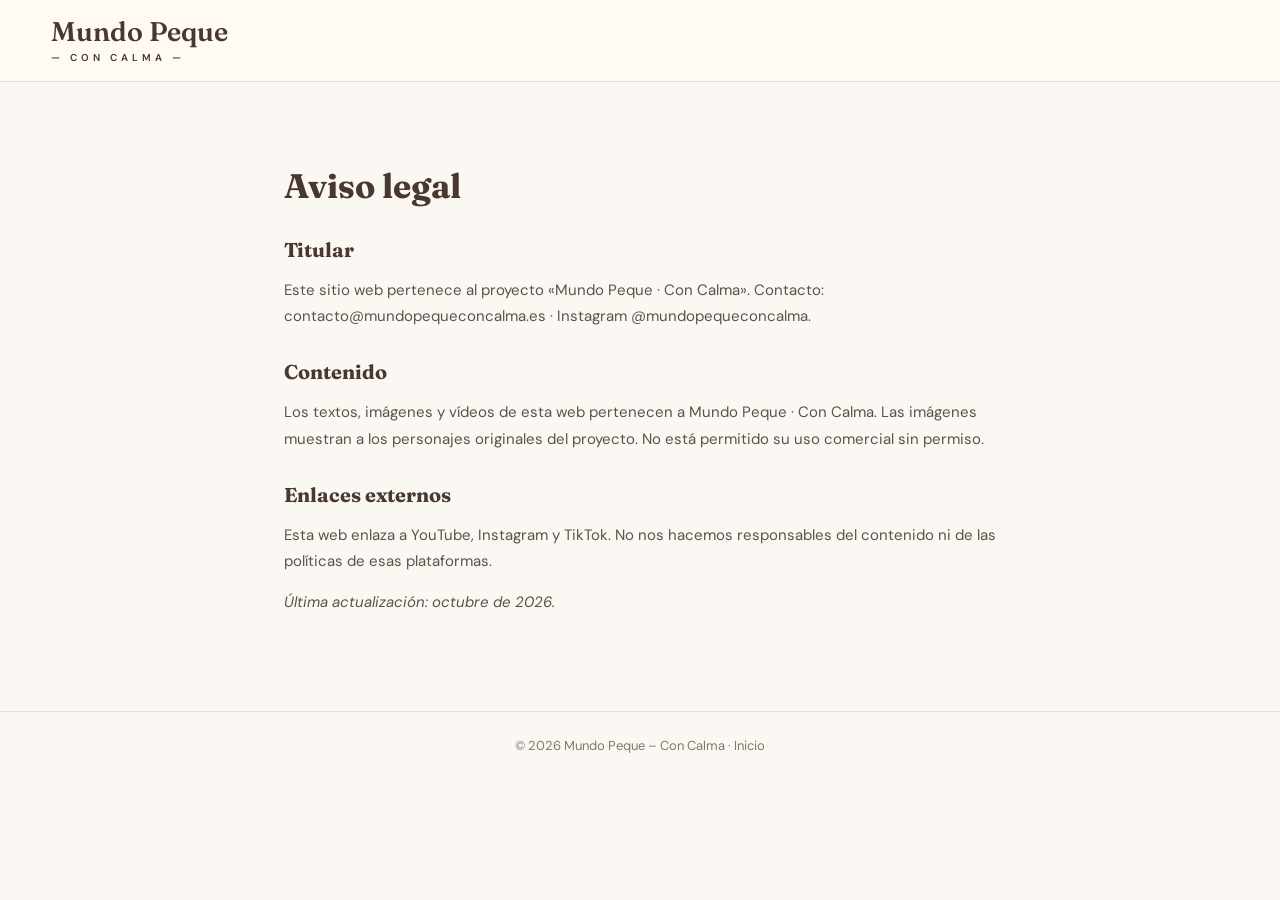
==== aviso-legal.html @ 6476cb6f "Sincronización automática de la videoteca con YouTube" ====
<!doctype html><html lang="es"><head><meta charset="utf-8"><meta name="viewport" content="width=device-width, initial-scale=1"><title>Aviso legal · Mundo Peque – Con Calma</title><link rel="stylesheet" href="styles.css"></head><body>
<header class="top"><a class="brand" href="index.html"><span>Mundo Peque</span><small>— CON CALMA —</small></a></header>
<main class="legal-page">
<h1>Aviso legal</h1>
<h2>Titular</h2>
<p>Este sitio web pertenece al proyecto «Mundo Peque · Con Calma». Contacto: <a href="mailto:contacto@mundopequeconcalma.es">contacto@mundopequeconcalma.es</a> · <a href="https://www.instagram.com/mundopequeconcalma/" target="_blank" rel="noopener">Instagram @mundopequeconcalma</a>.</p>
<h2>Contenido</h2>
<p>Los textos, imágenes y vídeos de esta web pertenecen a Mundo Peque · Con Calma. Las imágenes muestran a los personajes originales del proyecto. No está permitido su uso comercial sin permiso.</p>
<h2>Enlaces externos</h2>
<p>Esta web enlaza a YouTube, Instagram y TikTok. No nos hacemos responsables del contenido ni de las políticas de esas plataformas.</p>
<p><em>Última actualización: octubre de 2026.</em></p>
</main>
<footer>© <span id="year"></span> Mundo Peque – Con Calma · <a href="index.html">Inicio</a></footer>
<script>document.getElementById('year').textContent = new Date().getFullYear();</script>
</body></html>
---- styles.css ----
@import url('https://fonts.googleapis.com/css2?family=DM+Sans:wght@400;500;600;700&family=Fraunces:opsz,wght@9..144,400;9..144,600&display=swap');
:root{--ink:#48382f;--cream:#fbf8f3;--sage:#657d69;--line:#e9e0d6}*{box-sizing:border-box}html{scroll-behavior:smooth}body{margin:0;background:var(--cream);color:var(--ink);font-family:'DM Sans',sans-serif}h1,h2,h3,.brand{font-family:'Fraunces',Georgia,serif}a{color:inherit;text-decoration:none}.top{height:82px;background:#fffaf4;display:flex;align-items:center;justify-content:space-between;padding:0 max(4%,calc((100vw - 1320px)/2));border-bottom:1px solid var(--line);position:sticky;top:0;z-index:5}.brand{display:flex;flex-direction:column;font-size:27px;line-height:1.1;font-weight:600}.brand small{font:600 10px 'DM Sans',sans-serif;letter-spacing:4px;margin-top:5px}.top nav{display:flex;gap:24px;font-size:13px}.top nav a:hover,.social a:hover{color:#a86955}.menu{display:none}.eyebrow{letter-spacing:2px;font-size:11px;color:#9c765a;font-weight:700}.btn{display:inline-block;background:var(--sage);color:white;padding:15px 23px;border-radius:40px;font-size:14px;margin-top:16px}.wrap{max-width:1320px;margin:auto;padding-left:24px;padding-right:24px}.categories{display:grid;grid-template-columns:repeat(6,1fr);gap:13px;padding-top:28px}.cat{padding:22px 16px;min-height:165px;border-radius:17px;transition:transform .2s}.cat:hover{transform:translateY(-4px)}.cat span{font-size:30px}.cat h3{font-size:19px;margin:13px 0 8px}.cat p{font-size:12px;line-height:1.5;margin:0}.peach{background:#f9e4db}.sage{background:#e7eadf}.pink{background:#f9e4e3}.sand{background:#f5e9d7}.blue{background:#e2edf0}.section{padding-top:55px}.section-head{display:flex;align-items:center;justify-content:space-between;gap:15px;margin-bottom:23px}.section-head h2{font-size:29px;margin:0}.section-head span{color:#788473;font-size:13px}.characters{display:grid;grid-template-columns:repeat(11,minmax(0,1fr));gap:15px}.person{text-align:center;font-size:13px}.portrait{aspect-ratio:1;border-radius:50%;overflow:hidden;background:#eee4d9;margin-bottom:9px;display:flex;align-items:center;justify-content:center}.portrait img{width:100%;height:100%;object-fit:cover}.missing{font-size:12px;color:#776d61;padding:12px;text-align:center;line-height:1.4}.videos{display:grid;grid-template-columns:repeat(3,1fr);gap:19px}.videos article{background:#fff;border:1px solid var(--line);border-radius:16px;overflow:hidden}.thumb{height:230px;background:#e9ded3}.thumb img{height:100%;width:100%;object-fit:cover}.videos h3{margin:17px 18px 5px;font-size:21px}.videos p{margin:0 18px 20px;font-size:13px;color:#766c60}.hint{font-size:12px;color:#8a8178}.seasonal{margin-top:60px;display:grid;grid-template-columns:60% 40%;background:#553e3b;color:#fff6ed;border-radius:23px;overflow:hidden;padding:0}.seasonal>div:first-child{padding:50px}.seasonal h2{font-size:38px;margin:12px 0}.seasonal p{line-height:1.6;max-width:480px}.season-image{height:310px;background:#806d65}.season-image img{width:100%;height:100%;object-fit:cover}.tag{display:inline-block;background:#f1e1cd;color:#61473b;border-radius:25px;padding:10px 18px;font-size:13px;margin-top:12px}.social{display:flex;gap:14px;flex-wrap:wrap;font-size:13px;font-weight:700}footer{text-align:center;padding:25px;border-top:1px solid var(--line);font-size:13px;color:#83766a}@media(max-width:1000px){.top nav{gap:12px}.characters{grid-template-columns:repeat(6,1fr)}.categories{grid-template-columns:repeat(3,1fr)}}@media(max-width:700px){.top{height:72px}.brand{font-size:23px}.menu{display:block;border:0;background:transparent;font-size:24px}.top nav{display:none;position:absolute;top:72px;left:0;right:0;background:#fffaf4;padding:24px;flex-direction:column;box-shadow:0 12px 20px #0001}.top nav.open{display:flex}.categories{grid-template-columns:repeat(2,1fr)}.cat{min-height:140px}.characters{grid-template-columns:repeat(3,1fr)}.section-head{align-items:flex-start;flex-direction:column}.videos,.seasonal{grid-template-columns:1fr}.seasonal{margin-left:24px;margin-right:24px}.seasonal>div:first-child{padding:30px}.season-image{height:270px}.thumb{height:260px}}

.video-link{display:inline-block;margin:0 18px 20px;padding:10px 15px;background:#e7eadf;border-radius:25px;color:#3e5844;font-size:13px;font-weight:700}.video-link:hover{background:#cbd8c6}
.group-title{font-family:'Fraunces',Georgia,serif;font-size:23px;margin:38px 0 18px;color:var(--ink)}
.group-title:first-of-type{margin-top:6px}
.series-block{margin-bottom:46px}
.series-head{display:flex;align-items:baseline;justify-content:space-between;gap:12px}
.series-head .group-title{margin:0}
.series-head .more{font-size:13px;font-weight:700;color:var(--sage);white-space:nowrap}
.series-head .more:hover{color:#a86955}
.sub-label{font-size:11px;letter-spacing:2px;font-weight:700;color:#9c765a;margin:20px 0 12px}
.season-links{display:flex;flex-direction:column;gap:9px;margin-top:18px}
.season-links a{color:#f6e3cb;font-size:14px;text-decoration:underline;text-underline-offset:3px;text-decoration-color:#a98a76}
.season-links a:hover{color:#fff}
.hint a{text-decoration:underline;text-underline-offset:2px}
.mail{margin:14px 0 0;font-size:14px;font-weight:700}
.mail a{text-decoration:underline;text-underline-offset:3px}
.mail a:hover{color:#a86955}
footer nav.legal{margin-top:10px;font-size:12px}
footer nav.legal a:hover{color:#a86955}
.legal-page{max-width:760px;margin:auto;padding:60px 24px 80px}
.legal-page h1{font-size:34px;margin-bottom:8px}
.legal-page h2{font-size:20px;margin:30px 0 10px}
.legal-page p,.legal-page li{font-size:15px;line-height:1.75;color:#5c5248}
.legal-page ul{padding-left:20px}
.person{cursor:pointer;transition:transform .2s}
.person:hover{transform:translateY(-4px)}
.person:focus-visible{outline:2px solid var(--sage);outline-offset:4px;border-radius:12px}
.sheet-backdrop{position:fixed;inset:0;background:#3a2c25b3;z-index:40;opacity:0;transition:opacity .3s}
.sheet-backdrop.show{opacity:1}
.sheet{position:fixed;z-index:41;left:50%;bottom:24px;transform:translate(-50%,24px);width:min(580px,calc(100vw - 32px));max-height:84vh;overflow-y:auto;background:var(--cream);border-radius:24px;padding:28px;box-shadow:0 24px 60px #3a2c2544;opacity:0;transition:opacity .3s,transform .3s}
.sheet.show{opacity:1;transform:translate(-50%,0)}
.sheet-close{position:absolute;top:14px;right:16px;border:0;background:#efe6d8;width:38px;height:38px;border-radius:50%;font-size:22px;cursor:pointer;color:var(--ink);line-height:1}
.sheet-head{display:flex;align-items:center;gap:18px}
.sheet-portrait{width:96px;height:96px;border-radius:50%;overflow:hidden;background:#eee4d9;flex:none}
.sheet-portrait img{width:100%;height:100%;object-fit:cover}
.sheet-head h2{margin:0;font-size:32px}
.sheet-title{font-size:13px;letter-spacing:2px;text-transform:uppercase;color:#9c765a;margin:24px 0 12px}
.sheet-videos{display:grid;gap:12px}
.sheet-video{display:flex;gap:14px;align-items:center;background:#fff;border:1px solid var(--line);border-radius:16px;padding:10px 14px 10px 10px}
.sv-thumb{width:84px;height:60px;border-radius:10px;object-fit:cover;flex:none;background:#e9ded3}
.sv-play{width:84px;height:60px;border-radius:10px;flex:none;background:#f1e1cd;display:flex;align-items:center;justify-content:center;font-size:20px;color:#9c765a}
.sheet-video div{flex:1;min-width:0}
.sheet-video strong{display:block;font-size:15px;margin-bottom:4px}
.sheet-video span{font-size:12px;color:#8a8178}
.sheet-video a{font-size:13px;font-weight:700;white-space:nowrap}
.sheet-empty{font-size:14px;color:#8a8178;background:#fff;border:1px dashed var(--line);border-radius:16px;padding:18px;text-align:center;line-height:1.7}
@media(max-width:700px){.sheet{left:0;right:0;bottom:0;width:100%;border-radius:24px 24px 0 0;transform:translateY(24px);max-height:88vh}.sheet.show{transform:translateY(0)}}
.sheet{padding:0;width:min(760px,calc(100vw - 32px))}
.sheet-card{display:grid;grid-template-columns:44% 56%;border-bottom:1px solid var(--line)}
.sheet-media{min-height:320px;background:#eee4d9}
.sheet-media img{width:100%;height:100%;object-fit:cover;display:block}
.sheet-body{padding:34px 30px;align-self:center}
.sheet-body .eyebrow{text-transform:uppercase}
.sheet-body h2{font-size:38px;margin:10px 0 12px}
.sheet-desc{font-size:15px;line-height:1.7;color:#6b5f54;margin:0 0 20px}
.sheet .sheet-title,.sheet .sheet-videos{margin-left:28px;margin-right:28px}
.sheet .sheet-walls{margin:0 28px 28px}
@media(max-width:700px){.sheet-card{grid-template-columns:1fr}.sheet-media{min-height:0;height:230px}.sheet-body{padding:24px}.sheet .sheet-title,.sheet .sheet-videos{margin-left:20px;margin-right:20px}.sheet .sheet-walls{margin:0 20px 20px}}
.hero-banner{display:block;background:#f8f0e5}
.hero-banner-image{line-height:0;background:#f8f0e5}
.hero-banner-image img{display:block;width:100%;height:auto}
.hero-banner-copy{padding:30px 24px 44px;text-align:center;background:linear-gradient(180deg,#fbf3e8,#f8f7ef)}
.hero-banner-copy .eyebrow{text-transform:uppercase}
.hero-banner-copy h1{font-family:'Fraunces',Georgia,serif;font-size:clamp(28px,3.6vw,48px);line-height:1.15;margin:12px auto;max-width:820px}
.hero-banner-copy p{font-size:17px;color:#6b5f54;max-width:560px;margin:0 auto;line-height:1.6}
.hero-actions{display:flex;gap:16px;justify-content:center;align-items:center;flex-wrap:wrap;margin-top:22px}
.hero-actions .btn{margin-top:0}
.hero-secondary{font-size:14px;font-weight:700;color:#657d69}
.hero-secondary:hover{color:#a86955}
.demo{margin:20px 0;padding:20px;background:#fffdf8;border:1px dashed #d9c9b4;border-radius:16px}
.demo-title{font-weight:700;font-size:15px;margin:0 0 14px}
.demo-pages{display:grid;grid-template-columns:repeat(3,1fr);gap:12px;margin-bottom:18px}
.demo-pages img{width:100%;border-radius:10px;border:1px solid var(--line);background:#fff;display:block}
.demo .btn{margin-top:0}
@media(max-width:700px){.demo-pages{gap:8px}}
.video-toolbar{display:grid;gap:12px;margin-bottom:6px}
#videoSearch{padding:13px 18px;border:1px solid var(--line);border-radius:30px;font:inherit;font-size:15px;background:#fff;max-width:480px;width:100%}
#videoSearch:focus{outline:2px solid var(--sage);outline-offset:2px}
.pills{display:flex;gap:8px;flex-wrap:wrap}
.pills button{border:1px solid var(--line);background:#fff;border-radius:25px;padding:9px 16px;font:inherit;font-size:13px;cursor:pointer;color:var(--ink)}
.pills button:hover{border-color:var(--sage)}
.pills button.active{background:var(--sage);color:#fff;border-color:var(--sage)}
#videoCount{margin:0 0 18px;min-height:18px}
.demo-wrap{max-width:720px;background:#f4e9dc;border-radius:22px;padding:36px}.demo-wrap>p{font-size:14px;line-height:1.7;margin:0 0 6px}.about-mini{max-width:620px;margin:64px auto 8px;text-align:center}.about-mini h2{font-size:23px;margin:0 0 12px}.about-mini p{font-size:14px;line-height:1.7;color:#6d6156;margin:0 0 10px}.contact-card{max-width:720px;margin:0 auto;background:#f8e4df;border-radius:22px;padding:36px;text-align:center}.contact-card .social{justify-content:center}.contact-card p{font-size:14px;line-height:1.7}#contacto{margin-bottom:65px}@media(max-width:700px){.demo-wrap,.contact-card{padding:26px}}
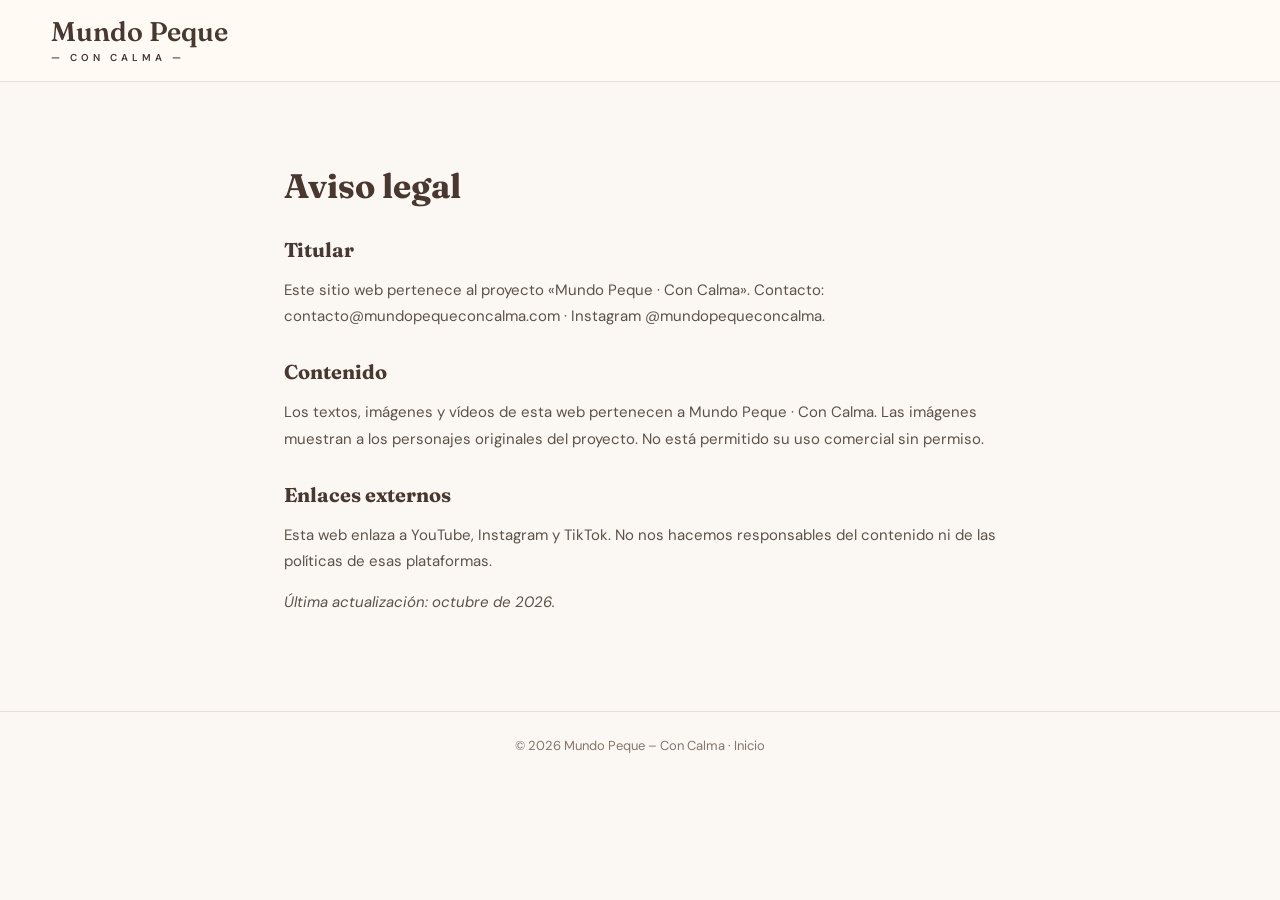
==== commit 46fcc68e: "Email de contacto en .com" ====
--- a/aviso-legal.html
+++ b/aviso-legal.html
@@ -3,7 +3,7 @@
 <main class="legal-page">
 <h1>Aviso legal</h1>
 <h2>Titular</h2>
-<p>Este sitio web pertenece al proyecto «Mundo Peque · Con Calma». Contacto: <a href="mailto:contacto@mundopequeconcalma.es">contacto@mundopequeconcalma.es</a> · <a href="https://www.instagram.com/mundopequeconcalma/" target="_blank" rel="noopener">Instagram @mundopequeconcalma</a>.</p>
+<p>Este sitio web pertenece al proyecto «Mundo Peque · Con Calma». Contacto: <a href="mailto:contacto@mundopequeconcalma.com">contacto@mundopequeconcalma.com</a> · <a href="https://www.instagram.com/mundopequeconcalma/" target="_blank" rel="noopener">Instagram @mundopequeconcalma</a>.</p>
 <h2>Contenido</h2>
 <p>Los textos, imágenes y vídeos de esta web pertenecen a Mundo Peque · Con Calma. Las imágenes muestran a los personajes originales del proyecto. No está permitido su uso comercial sin permiso.</p>
 <h2>Enlaces externos</h2>
--- a/styles.css
+++ b/styles.css
@@ -83,4 +83,49 @@
 .pills button:hover{border-color:var(--sage)}
 .pills button.active{background:var(--sage);color:#fff;border-color:var(--sage)}
 #videoCount{margin:0 0 18px;min-height:18px}
-.demo-wrap{max-width:720px;background:#f4e9dc;border-radius:22px;padding:36px}.demo-wrap>p{font-size:14px;line-height:1.7;margin:0 0 6px}.about-mini{max-width:620px;margin:64px auto 8px;text-align:center}.about-mini h2{font-size:23px;margin:0 0 12px}.about-mini p{font-size:14px;line-height:1.7;color:#6d6156;margin:0 0 10px}.contact-card{max-width:720px;margin:0 auto;background:#f8e4df;border-radius:22px;padding:36px;text-align:center}.contact-card .social{justify-content:center}.contact-card p{font-size:14px;line-height:1.7}#contacto{margin-bottom:65px}@media(max-width:700px){.demo-wrap,.contact-card{padding:26px}}+.demo-wrap{max-width:720px;background:#f4e9dc;border-radius:22px;padding:36px}.demo-wrap>p{font-size:14px;line-height:1.7;margin:0 0 6px}.about-mini{max-width:620px;margin:64px auto 8px;text-align:center}.about-mini h2{font-size:23px;margin:0 0 12px}.about-mini p{font-size:14px;line-height:1.7;color:#6d6156;margin:0 0 10px}.contact-card{max-width:720px;margin:0 auto;background:#f8e4df;border-radius:22px;padding:36px;text-align:center}.contact-card .social{justify-content:center}.contact-card p{font-size:14px;line-height:1.7}#contacto{margin-bottom:65px}@media(max-width:700px){.demo-wrap,.contact-card{padding:26px}}.philosophy{max-width:860px;margin:48px auto 8px;text-align:center;background:#fff;border:1px solid var(--line);border-radius:22px;padding:44px 36px}.philosophy h2{font-size:30px;margin:12px 0 16px}.philosophy p{font-size:15px;line-height:1.75;color:#5d5348;max-width:640px;margin:0 auto 12px}.philosophy .closing{margin-top:18px}.section-intro{font-size:15px;line-height:1.7;color:#5d5348;max-width:680px;margin:0 0 22px}.pillars{display:grid;grid-template-columns:repeat(2,1fr);gap:16px}.pillars article{background:#fff;border:1px solid var(--line);border-radius:18px;padding:26px}.pillar-icon{font-size:28px}.pillars h3{font-size:19px;margin:12px 0 8px}.pillars p{font-size:14px;line-height:1.7;color:#6d6156;margin:0}.series-intro{font-size:13px;color:#8a8178;font-style:italic;margin:2px 0 14px;max-width:640px}@media(max-width:700px){.pillars{grid-template-columns:1fr}.philosophy{padding:32px 24px}.philosophy h2{font-size:25px}}.activities{display:grid;grid-template-columns:repeat(2,1fr);gap:16px}.activity{display:flex;gap:18px;background:#fff;border:1px solid var(--line);border-radius:18px;padding:20px;align-items:flex-start}.activity img{width:84px;height:84px;border-radius:50%;object-fit:cover;flex:none;background:#eee4d9}.activity h3{font-size:19px;margin:2px 0 4px}.activity .with{font-size:11px;color:#9c765a;font-weight:700;letter-spacing:1.5px;margin:0 0 8px;text-transform:uppercase}.activity p{font-size:14px;line-height:1.65;color:#6d6156;margin:0}.letter{max-width:700px;background:#fffdf8;border:1px solid var(--line);border-radius:20px;padding:44px 40px}.letter p{font-size:15px;line-height:1.8;color:#5d5348;margin:0 0 14px}.letter .signature{margin-top:22px;margin-bottom:0}@media(max-width:700px){.activities{grid-template-columns:1fr}.letter{padding:32px 24px}}.letter-teaser{max-width:760px;margin:0 auto;background:#f7f3ec;border-radius:20px;padding:48px 40px;text-align:center}.letter-teaser h2{font-size:28px;margin:0 0 10px}.teaser-sub{color:#8a8178;font-size:15px;margin:0 0 20px}.letter-teaser hr{border:0;border-top:1px solid var(--line);margin:0 0 24px}.teaser-quote{font-size:19px !important;margin:0 0 12px !important}.btn-dark{background:#2b2622}.letter h1{font-size:30px;margin:0 0 18px}@media(max-width:700px){.letter-teaser{padding:36px 24px}}.subhead{font-size:22px;margin:26px 0 16px}.carta-hero{background:linear-gradient(180deg,#f1e3cb,#e7d3ae);text-align:center;padding:60px 24px 70px}
+.wood-sign{display:inline-block;background:linear-gradient(135deg,#b3814f,#8a5a30);color:#fff6e8;border-radius:14px;padding:28px 48px;box-shadow:0 12px 26px #5a3a2044,inset 0 2px 0 #ffffff2e;transform:rotate(-2deg)}
+.wood-sign h1{font-size:40px;margin:6px 0 0;line-height:1.15}
+.wood-heart{font-size:22px}
+.wood-sign.small{margin-top:20px;padding:14px 32px;transform:rotate(1.5deg)}
+.wood-sign.small p{margin:0;font-size:16px;line-height:1.5}
+
+
+
+.pola{background:#fff;padding:10px 10px 30px;margin:0;box-shadow:0 10px 22px #3a2a1a22;position:relative}
+.pola:nth-child(odd){transform:rotate(-3deg)}
+.pola:nth-child(even){transform:rotate(2.5deg)}
+.pola::before{content:"";position:absolute;top:-12px;left:50%;transform:translateX(-50%) rotate(-3deg);width:72px;height:22px;background:#e9ddc0d9;box-shadow:0 2px 4px #0001}
+.pola img{width:100%;aspect-ratio:1;object-fit:cover;display:block;background:#eee4d9}
+.letter-hello{font-size:19px !important}
+.mini-heart{color:#b3814f}
+mark{background:linear-gradient(transparent 58%,#ffe6a3 58%);padding:0 3px;color:inherit}
+.phil-card{display:flex;align-items:center;gap:18px;max-width:640px;margin:48px auto 0;background:#f7f1e5;border:1px solid var(--line);border-radius:60px;padding:18px 28px}
+.phil-heart{display:flex;align-items:center;justify-content:center;width:52px;height:52px;flex:none;border-radius:50%;background:#f3ddd2;color:#a86955;font-size:24px}
+.phil-text{display:flex;flex-direction:column;gap:2px}
+.phil-text strong{font-size:17px}
+.phil-text small{font-size:13px;color:#8a8178}
+.phil-arrow{margin-left:auto;font-size:30px;color:#a86955}
+
+@media(max-width:600px){.wood-sign h1{font-size:30px}.carta-hero{padding:44px 20px 52px}}
+.carta-main-single{max-width:780px;margin:0 auto;padding:44px 24px 60px}.letter-illustrated::after{content:"";display:block;clear:both}.pola-float{width:168px;margin:10px 0 18px}.pola-float.right{float:right;margin-left:24px}.pola-float.left{float:left;margin-right:24px}@media(max-width:600px){.pola-float{width:122px}.pola-float.right{margin-left:14px}.pola-float.left{margin-right:14px}}.carta-page{background:#241a10}
+.carta-bg{position:fixed;inset:0;background:url('assets/carta-fondo.jpg') center/cover no-repeat;z-index:-1}
+.carta-top{background:#fffdf8ee}
+.carta-hero{background:transparent;text-align:center;padding:56px 24px 8px}
+.letter-paper{position:relative;background:linear-gradient(175deg,#faf4e3,#f3e7cb);border-radius:8px;box-shadow:0 24px 60px #140d06cc,inset 0 0 70px #b99a5e26;padding:60px 56px;max-width:720px;margin:36px auto 0;font-size:17px;line-height:1.75;color:#4a3b28}
+.letter-paper::after{content:"";display:block;clear:both}
+.letter-paper p{margin:0 0 1.1em}
+.letter-paper .letter-hello{font-family:'Fraunces',Georgia,serif;font-size:24px;color:#5a4326}
+.letter-paper mark{background:#ffe9a3;padding:2px 8px;border-radius:4px;box-decoration-break:clone;-webkit-box-decoration-break:clone;color:#4a3b28}
+.letter-paper mark.green{background:#dde5c0}
+.letter-paper .signature{font-size:19px;text-align:center;margin-top:1.6em}
+.letter-paper .motto{text-align:center;color:#8a6f4d}
+.sprig{position:absolute;width:84px;height:auto;opacity:.85;pointer-events:none}
+.sprig.tl{top:16px;left:16px}
+.sprig.tr{top:16px;right:16px;transform:scaleX(-1)}
+.sprig.bl{bottom:16px;left:16px;transform:scaleY(-1)}
+.sprig.br{bottom:16px;right:16px;transform:scale(-1,-1)}
+.carta-footer{color:#f3e7cb;text-align:center;padding:34px 20px 44px}
+.carta-footer a{color:#f3e7cb}
+@media(max-width:600px){.letter-paper{padding:44px 26px;font-size:16px}.sprig{width:56px}}
+.carta-illust{max-width:300px;margin:30px auto 6px;background:#fffdf6;padding:12px 12px 18px;box-shadow:0 14px 30px #140d0655;transform:rotate(-1.5deg)}.carta-illust img{width:100%;display:block;background:#eee4d9}
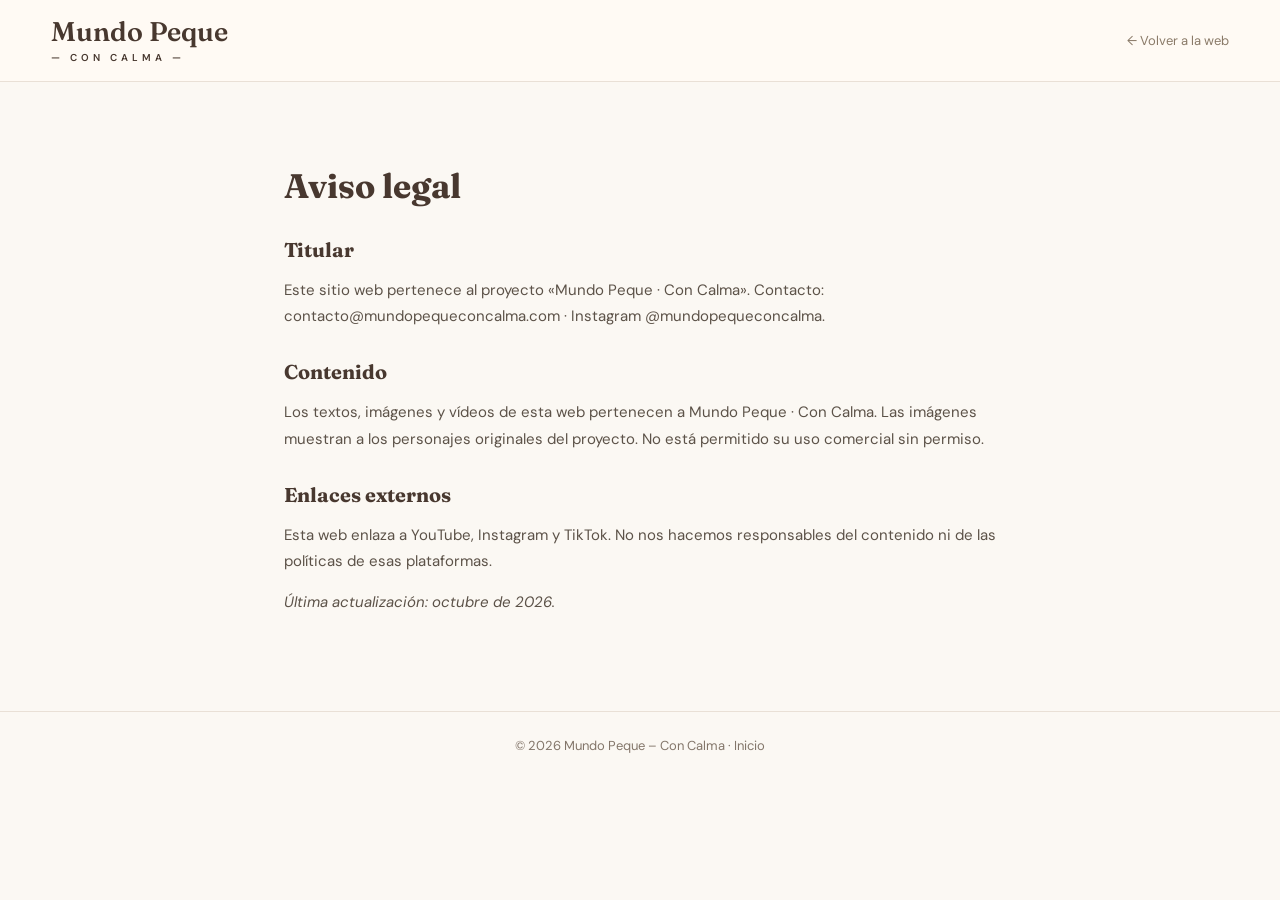
==== commit c1b52129: "Bloque 9: CSS versionado + Volver a la web en paginas legales" ====
--- a/aviso-legal.html
+++ b/aviso-legal.html
@@ -1,5 +1,5 @@
-<!doctype html><html lang="es"><head><meta charset="utf-8"><meta name="viewport" content="width=device-width, initial-scale=1"><title>Aviso legal · Mundo Peque – Con Calma</title><link rel="stylesheet" href="styles.css"></head><body>
-<header class="top"><a class="brand" href="index.html"><span>Mundo Peque</span><small>— CON CALMA —</small></a></header>
+<!doctype html><html lang="es"><head><meta charset="utf-8"><meta name="viewport" content="width=device-width, initial-scale=1"><title>Aviso legal · Mundo Peque – Con Calma</title><link rel="stylesheet" href="styles.css?v=b7c"></head><body>
+<header class="top"><a class="brand" href="index.html"><span>Mundo Peque</span><small>— CON CALMA —</small></a><a class="back-link" href="index.html">← Volver a la web</a></header>
 <main class="legal-page">
 <h1>Aviso legal</h1>
 <h2>Titular</h2>
--- a/styles.css
+++ b/styles.css
@@ -1,5 +1,5 @@
 @import url('https://fonts.googleapis.com/css2?family=DM+Sans:wght@400;500;600;700&family=Fraunces:opsz,wght@9..144,400;9..144,600&display=swap');
-:root{--ink:#48382f;--cream:#fbf8f3;--sage:#657d69;--line:#e9e0d6}*{box-sizing:border-box}html{scroll-behavior:smooth}body{margin:0;background:var(--cream);color:var(--ink);font-family:'DM Sans',sans-serif}h1,h2,h3,.brand{font-family:'Fraunces',Georgia,serif}a{color:inherit;text-decoration:none}.top{height:82px;background:#fffaf4;display:flex;align-items:center;justify-content:space-between;padding:0 max(4%,calc((100vw - 1320px)/2));border-bottom:1px solid var(--line);position:sticky;top:0;z-index:5}.brand{display:flex;flex-direction:column;font-size:27px;line-height:1.1;font-weight:600}.brand small{font:600 10px 'DM Sans',sans-serif;letter-spacing:4px;margin-top:5px}.top nav{display:flex;gap:24px;font-size:13px}.top nav a:hover,.social a:hover{color:#a86955}.menu{display:none}.eyebrow{letter-spacing:2px;font-size:11px;color:#9c765a;font-weight:700}.btn{display:inline-block;background:var(--sage);color:white;padding:15px 23px;border-radius:40px;font-size:14px;margin-top:16px}.wrap{max-width:1320px;margin:auto;padding-left:24px;padding-right:24px}.categories{display:grid;grid-template-columns:repeat(6,1fr);gap:13px;padding-top:28px}.cat{padding:22px 16px;min-height:165px;border-radius:17px;transition:transform .2s}.cat:hover{transform:translateY(-4px)}.cat span{font-size:30px}.cat h3{font-size:19px;margin:13px 0 8px}.cat p{font-size:12px;line-height:1.5;margin:0}.peach{background:#f9e4db}.sage{background:#e7eadf}.pink{background:#f9e4e3}.sand{background:#f5e9d7}.blue{background:#e2edf0}.section{padding-top:55px}.section-head{display:flex;align-items:center;justify-content:space-between;gap:15px;margin-bottom:23px}.section-head h2{font-size:29px;margin:0}.section-head span{color:#788473;font-size:13px}.characters{display:grid;grid-template-columns:repeat(11,minmax(0,1fr));gap:15px}.person{text-align:center;font-size:13px}.portrait{aspect-ratio:1;border-radius:50%;overflow:hidden;background:#eee4d9;margin-bottom:9px;display:flex;align-items:center;justify-content:center}.portrait img{width:100%;height:100%;object-fit:cover}.missing{font-size:12px;color:#776d61;padding:12px;text-align:center;line-height:1.4}.videos{display:grid;grid-template-columns:repeat(3,1fr);gap:19px}.videos article{background:#fff;border:1px solid var(--line);border-radius:16px;overflow:hidden}.thumb{height:230px;background:#e9ded3}.thumb img{height:100%;width:100%;object-fit:cover}.videos h3{margin:17px 18px 5px;font-size:21px}.videos p{margin:0 18px 20px;font-size:13px;color:#766c60}.hint{font-size:12px;color:#8a8178}.seasonal{margin-top:60px;display:grid;grid-template-columns:60% 40%;background:#553e3b;color:#fff6ed;border-radius:23px;overflow:hidden;padding:0}.seasonal>div:first-child{padding:50px}.seasonal h2{font-size:38px;margin:12px 0}.seasonal p{line-height:1.6;max-width:480px}.season-image{height:310px;background:#806d65}.season-image img{width:100%;height:100%;object-fit:cover}.tag{display:inline-block;background:#f1e1cd;color:#61473b;border-radius:25px;padding:10px 18px;font-size:13px;margin-top:12px}.social{display:flex;gap:14px;flex-wrap:wrap;font-size:13px;font-weight:700}footer{text-align:center;padding:25px;border-top:1px solid var(--line);font-size:13px;color:#83766a}@media(max-width:1000px){.top nav{gap:12px}.characters{grid-template-columns:repeat(6,1fr)}.categories{grid-template-columns:repeat(3,1fr)}}@media(max-width:700px){.top{height:72px}.brand{font-size:23px}.menu{display:block;border:0;background:transparent;font-size:24px}.top nav{display:none;position:absolute;top:72px;left:0;right:0;background:#fffaf4;padding:24px;flex-direction:column;box-shadow:0 12px 20px #0001}.top nav.open{display:flex}.categories{grid-template-columns:repeat(2,1fr)}.cat{min-height:140px}.characters{grid-template-columns:repeat(3,1fr)}.section-head{align-items:flex-start;flex-direction:column}.videos,.seasonal{grid-template-columns:1fr}.seasonal{margin-left:24px;margin-right:24px}.seasonal>div:first-child{padding:30px}.season-image{height:270px}.thumb{height:260px}}
+:root{--ink:#48382f;--cream:#fbf8f3;--sage:#657d69;--line:#e9e0d6}*{box-sizing:border-box}html{scroll-behavior:smooth}body{margin:0;background:var(--cream);color:var(--ink);font-family:'DM Sans',sans-serif}h1,h2,h3,.brand{font-family:'Fraunces',Georgia,serif}a{color:inherit;text-decoration:none}.top{height:82px;background:#fffaf4;display:flex;align-items:center;justify-content:space-between;padding:0 max(4%,calc((100vw - 1320px)/2));border-bottom:1px solid var(--line);position:sticky;top:0;z-index:5}.brand{display:flex;flex-direction:column;font-size:27px;line-height:1.1;font-weight:600}.brand small{font:600 10px 'DM Sans',sans-serif;letter-spacing:4px;margin-top:5px}.top nav{display:flex;gap:24px;font-size:13px}.top nav a:hover,.social a:hover{color:#a86955}.menu{display:none}.eyebrow{letter-spacing:2px;font-size:11px;color:#9c765a;font-weight:700}.btn{display:inline-block;background:var(--sage);color:white;padding:15px 23px;border-radius:40px;font-size:14px;margin-top:16px}.wrap{max-width:1320px;margin:auto;padding-left:24px;padding-right:24px}.categories{display:grid;grid-template-columns:repeat(6,1fr);gap:13px;padding-top:28px}.cat{padding:22px 16px;min-height:165px;border-radius:17px;transition:transform .2s}.cat:hover{transform:translateY(-4px)}.cat span{font-size:30px}.cat h3{font-size:19px;margin:13px 0 8px}.cat p{font-size:12px;line-height:1.5;margin:0}.peach{background:#f9e4db}.sage{background:#e7eadf}.pink{background:#f9e4e3}.sand{background:#f5e9d7}.blue{background:#e2edf0}.section{padding-top:55px}.section-head{display:flex;align-items:center;justify-content:space-between;gap:15px;margin-bottom:23px}.section-head h2{font-size:29px;margin:0}.section-head span{color:#788473;font-size:13px}.characters{display:grid;grid-template-columns:repeat(11,minmax(0,1fr));gap:15px}.person{text-align:center;font-size:13px}.portrait{aspect-ratio:1;border-radius:50%;overflow:hidden;background:#eee4d9;margin-bottom:9px;display:flex;align-items:center;justify-content:center}.portrait img{width:100%;height:100%;object-fit:cover}.missing{font-size:12px;color:#776d61;padding:12px;text-align:center;line-height:1.4}.videos{display:grid;grid-template-columns:repeat(3,1fr);gap:19px}.videos article{background:#fff;border:1px solid var(--line);border-radius:16px;overflow:hidden}.thumb{height:230px;background:#e9ded3}.thumb img{height:100%;width:100%;object-fit:cover}.videos h3{margin:17px 18px 5px;font-size:21px}.videos p{margin:0 18px 20px;font-size:13px;color:#766c60}.hint{font-size:12px;color:#8a8178}.seasonal{margin-top:60px;display:grid;grid-template-columns:60% 40%;background:#553e3b;color:#fff6ed;border-radius:23px;overflow:hidden;padding:0}.seasonal>div:first-child{padding:50px}.seasonal h2{font-size:38px;margin:12px 0}.seasonal p{line-height:1.6;max-width:480px}.season-image{height:310px;background:#806d65}.season-image img{width:100%;height:100%;object-fit:cover}.tag{display:inline-block;background:#f1e1cd;color:#61473b;border-radius:25px;padding:10px 18px;font-size:13px;margin-top:12px}.social{display:flex;gap:14px;flex-wrap:wrap;font-size:13px;font-weight:700}footer{text-align:center;padding:25px;border-top:1px solid var(--line);font-size:13px;color:#83766a}@media(max-width:1000px){.top nav{gap:12px}.characters{grid-template-columns:repeat(6,1fr)}.categories{grid-template-columns:repeat(3,1fr)}}@media(max-width:700px){.top{height:64px}.brand{font-size:23px}.menu{display:block;border:0;background:transparent;font-size:24px}.top nav{display:none;position:absolute;top:64px;left:0;right:0;background:#fffaf4;padding:24px;flex-direction:column;box-shadow:0 12px 20px #0001}.top nav.open{display:flex}.categories{grid-template-columns:repeat(2,1fr)}.cat{min-height:140px}.characters{grid-template-columns:repeat(3,1fr)}.section-head{align-items:flex-start;flex-direction:column}.videos,.seasonal{grid-template-columns:1fr}.seasonal{margin-left:24px;margin-right:24px}.seasonal>div:first-child{padding:30px}.season-image{height:270px}.thumb{height:260px}}
 
 .video-link{display:inline-block;margin:0 18px 20px;padding:10px 15px;background:#e7eadf;border-radius:25px;color:#3e5844;font-size:13px;font-weight:700}.video-link:hover{background:#cbd8c6}
 .group-title{font-family:'Fraunces',Georgia,serif;font-size:23px;margin:38px 0 18px;color:var(--ink)}
@@ -110,7 +110,7 @@
 @media(max-width:600px){.wood-sign h1{font-size:30px}.carta-hero{padding:44px 20px 52px}}
 .carta-main-single{max-width:780px;margin:0 auto;padding:44px 24px 60px}.letter-illustrated::after{content:"";display:block;clear:both}.pola-float{width:168px;margin:10px 0 18px}.pola-float.right{float:right;margin-left:24px}.pola-float.left{float:left;margin-right:24px}@media(max-width:600px){.pola-float{width:122px}.pola-float.right{margin-left:14px}.pola-float.left{margin-right:14px}}.carta-page{background:#241a10}
 .carta-bg{position:fixed;inset:0;background:url('assets/carta-fondo.jpg') center/cover no-repeat;z-index:-1}
-.carta-top{background:#fffdf8ee}
+.carta-top{background:#fffdf8}
 .carta-hero{background:transparent;text-align:center;padding:56px 24px 8px}
 .letter-paper{position:relative;background:linear-gradient(175deg,#faf4e3,#f3e7cb);border-radius:8px;box-shadow:0 24px 60px #140d06cc,inset 0 0 70px #b99a5e26;padding:60px 56px;max-width:720px;margin:36px auto 0;font-size:17px;line-height:1.75;color:#4a3b28}
 .letter-paper::after{content:"";display:block;clear:both}
@@ -128,4 +128,208 @@
 .carta-footer{color:#f3e7cb;text-align:center;padding:34px 20px 44px}
 .carta-footer a{color:#f3e7cb}
 @media(max-width:600px){.letter-paper{padding:44px 26px;font-size:16px}.sprig{width:56px}}
-.carta-illust{max-width:300px;margin:30px auto 6px;background:#fffdf6;padding:12px 12px 18px;box-shadow:0 14px 30px #140d0655;transform:rotate(-1.5deg)}.carta-illust img{width:100%;display:block;background:#eee4d9}+.carta-illust{max-width:300px;margin:30px auto 6px;background:#fffdf6;padding:12px 12px 18px;box-shadow:0 14px 30px #140d0655;transform:rotate(-1.5deg)}.carta-illust img{width:100%;display:block;background:#eee4d9}.links-page{min-height:100vh;display:flex;align-items:center;justify-content:center;background:linear-gradient(180deg,#f7efdd,#f1e3cb);padding:22px 20px 32px}
+.links-card{width:100%;max-width:420px;text-align:center}
+.links-avatar{width:104px;height:104px;border-radius:50%;object-fit:cover;border:4px solid #fff;box-shadow:0 10px 24px #5a3a202e;background:#eee4d9}
+.links-card h1{font-size:28px;margin:16px 0 4px}
+.links-card h1 span{font-weight:400}
+.links-motto{color:#8a6f4d;margin:0 0 28px;font-size:15px}
+.links-list{display:grid;gap:12px}
+.link-row{display:flex;align-items:center;gap:12px;background:#fffdf8;border:1px solid var(--line);border-radius:16px;padding:11px 16px;box-shadow:0 6px 16px #5a3a2014;transition:transform .15s;text-align:left}
+.link-row:hover{transform:translateY(-2px)}
+.link-row .ico{flex:0 0 44px;width:44px;height:44px;border-radius:50%;background:#f4e6cf;display:flex;align-items:center;justify-content:center}
+.link-row .ico svg{width:23px;height:23px;display:block}
+.link-row .txt strong{display:block;font-size:16px}
+.link-row .txt small{font-size:13px;color:#8a8178}
+.link-yt{border:2px solid #e8a58c;box-shadow:0 12px 28px #c0392b2e;padding:11px 16px}
+.link-yt .ico{background:#fff}
+.link-yt .ico svg{width:28px;height:28px}
+.links-motto{margin-bottom:10px}
+.links-filo{color:#9a7c58;font-size:12.5px;font-style:italic;margin:0 0 22px;line-height:1.5}
+section[id],div[id]{scroll-margin-top:100px}
+.nav-group{display:contents}.nav-group-title{display:none}
+@media(max-width:700px){
+.top nav.open .nav-group{display:flex;flex-direction:column}
+.top nav.open .nav-group-title{display:block;font-size:11px;font-weight:700;letter-spacing:2px;text-transform:uppercase;color:#a98a76;padding:16px 0 4px}
+.top nav.open .nav-group:first-child .nav-group-title{padding-top:2px}
+.top nav.open .nav-group + .nav-group{border-top:1px solid #ecdfcd;margin-top:12px}
+.top nav.open a{padding:8px 0}
+section[id],div[id]{scroll-margin-top:80px}
+}
+@media(max-width:600px){
+.letter-paper .pola-float{float:none;width:min(210px,60vw);margin-top:26px;margin-bottom:26px}
+.letter-paper figure.pola-float:nth-of-type(odd){margin-left:auto;margin-right:10%}
+.letter-paper figure.pola-float:nth-of-type(even){margin-left:10%;margin-right:auto}
+.letter-paper{padding:40px 24px}
+}
+
+.about-text{max-width:680px;margin:0 0 6px}
+.about-text p{font-size:15px;line-height:1.75;color:#5d5348;margin:0 0 12px}
+.universe-photos{display:flex;gap:12px;justify-content:flex-start;margin:4px 0 6px;flex-wrap:wrap}
+.universe-photos img{width:72px;height:72px;border-radius:50%;object-fit:cover;background:#eee4d9;border:3px solid #fff;box-shadow:0 6px 14px #5a3a2022}
+.pillar-icon{display:inline-flex;width:44px;height:44px;border-radius:50%;background:#f4e6cf;align-items:center;justify-content:center}
+.pillar-icon svg{width:23px;height:23px;display:block}
+.about-cta{text-align:center;margin:36px 0 6px}
+.about-cta .btn{margin-top:0}
+.about-cta-alt{margin:16px 0 0;font-size:14px;color:#6d6156}
+.about-cta-alt a{text-decoration:underline;text-underline-offset:2px}
+@media(max-width:700px){.pillars article{padding:20px}.universe-photos img{width:62px;height:62px}}
+
+.about-fam::after{content:"";display:block;clear:both}
+.about-photo{float:right;width:150px;height:150px;border-radius:50%;object-fit:cover;background:#eee4d9;border:4px solid #fff;box-shadow:0 8px 18px #5a3a2022;margin:4px 0 16px 22px}
+.born-photos{display:flex;gap:12px;flex-wrap:wrap;margin:14px 0 2px}
+.born-photos img{width:84px;height:84px;border-radius:50%;object-fit:cover;background:#eee4d9;border:3px solid #fff;box-shadow:0 6px 14px #5a3a2022}
+.vision-box{background:#edf0e3;border-radius:20px;padding:30px;margin:8px 0 4px}
+.vision-box .subhead{margin-top:0}
+.vision-box p{font-size:15px;line-height:1.75;color:#4c4438;margin:0 0 12px}
+.vision-box p:last-child{margin-bottom:0}
+.about-end{text-align:center;max-width:620px;margin:32px auto 8px}
+.about-end h3{font-size:24px;margin:0 0 14px}
+.about-end p{font-size:15px;line-height:1.75;color:#5d5348;margin:0 0 14px}
+.about-end .btn{margin-top:10px}
+@media(max-width:700px){
+.about-photo{width:96px;height:96px;margin:0 0 12px 14px}
+.vision-box{padding:24px 20px}
+.born-photos img{width:68px;height:68px}
+.about-end h3{font-size:21px}
+}
+
+.refuge-box{background:#f9f1de;border-radius:20px;padding:30px;margin:8px 0 4px}
+.refuge-box::after{content:"";display:block;clear:both}
+.refuge-box .subhead{margin-top:0}
+.refuge-box p{font-size:15px;line-height:1.75;color:#4c4438;margin:0 0 12px}
+.refuge-box p:last-child{margin-bottom:0}
+.refuge-photo{float:right;width:130px;height:130px;border-radius:50%;object-fit:cover;background:#eee4d9;border:4px solid #fff;box-shadow:0 8px 18px #5a3a2022;margin:4px 0 14px 20px}
+@media(max-width:700px){
+.refuge-box{padding:24px 20px}
+.refuge-photo{width:76px;height:76px;margin:2px 0 10px 14px}
+}
+
+.subhead{scroll-margin-top:92px}
+@media(max-width:700px){.subhead{scroll-margin-top:72px}.vision-box{margin:6px 0 2px}.refuge-box{margin:6px 0 2px}}
+.sheet-media{overflow:hidden}
+.sheet-media img{width:100%;height:100%;object-fit:cover;display:block}
+.person:focus-visible{outline:2px solid #657d69;outline-offset:3px}
+@media (prefers-reduced-motion:reduce){.sheet,.sheet-backdrop{transition:none}}
+
+/* Bloque 4: videoteca compacta */
+.videos-longs{display:grid;grid-template-columns:repeat(2,1fr);gap:14px}
+.videos-shorts{display:grid;grid-template-columns:repeat(auto-fill,minmax(150px,1fr));gap:14px}
+.videos .vcard{background:#fff;border:1px solid var(--line);border-radius:14px;overflow:hidden}
+.videos .vcard .video-link{display:flex;width:100%;height:100%;margin:0;padding:0;background:none;border:0;border-radius:0;text-decoration:none;color:inherit;font-weight:400}
+.vcard-long .video-link{gap:12px;align-items:center;padding:10px}
+.videos .thumb-long{width:128px;flex:none;height:auto;aspect-ratio:16/9;border-radius:8px;overflow:hidden;background:#e9ded3}
+.videos .thumb-short{height:auto;aspect-ratio:4/3;overflow:hidden;background:#e9ded3}
+.vcard-short .video-link{flex-direction:column;align-items:stretch}
+.vbody{min-width:0;flex:1}
+.videos .vcard h3{font-size:15px;line-height:1.35;margin:0 0 4px;display:-webkit-box;-webkit-line-clamp:2;-webkit-box-orient:vertical;overflow:hidden}
+.videos .vcard p{font-size:12px;color:#766c60;margin:0}
+.vcard-short .vbody{padding:10px 12px 12px}
+.videos .vcard-short h3{font-size:13px}
+.vcard-short p{display:none}
+.vcard:focus-within{outline:2px solid #657d69;outline-offset:2px}
+/* Filtros: formato vs series */
+.pills{align-items:center}
+.pills button.pill-fmt{background:#e7eadf;font-weight:700;border-color:#d9d2c4}
+.pills-sep{width:1px;align-self:stretch;background:var(--line);margin:6px 2px}
+@media(max-width:700px){
+.videos-longs{grid-template-columns:1fr;gap:12px}
+.videos-shorts{grid-template-columns:repeat(2,1fr);gap:12px}
+.videos .thumb-long{width:112px}
+.videos .vcard h3{font-size:14px}
+}
+
+/* Bloque 4: ajustes finales de aprobación */
+.videos .vcard-short h3{font-size:13px;line-height:1.5}
+.vcard-short .vbody{padding:8px 10px 10px}
+.series-block{margin-bottom:32px}
+@media(max-width:700px){
+.videos .vcard-short h3{font-size:13.5px}
+}
+
+/* Bloque 5: temporada */
+.season{
+--season-bg:#F8E4CD;--season-accent:#C77B52;--season-accent-ink:#9A5A33;--season-ink:#5C4633;--season-card:#F5EAD9;
+background:var(--season-bg);
+border:1px solid #E2B596;border:1px solid color-mix(in srgb,var(--season-accent) 45%,var(--season-bg));
+border-top:3px solid var(--season-accent);
+border-radius:23px;overflow:hidden}
+/* Paletas preparadas para futuras temporadas (sin contenido aún) */
+.season[data-season="navidad"]{--season-bg:#DDE8DA;--season-accent:#A84438;--season-accent-ink:#86332B;--season-ink:#33503C;}
+.season[data-season="primavera"]{--season-bg:#E6EDDA;--season-accent:#BE8B95;--season-accent-ink:#96606B;--season-ink:#4C5C3C;}
+.season-intro .kicker{color:var(--season-accent-ink)}
+.season-intro h2{color:var(--season-ink)}
+.season .more{color:var(--season-accent-ink)}
+.season-toggle:hover{border-color:var(--season-accent)}
+.season-archive button{border-color:var(--season-accent)}
+.season-hero img{width:100%;aspect-ratio:16/9;object-fit:cover;display:block}
+.season-intro{padding:22px 24px 4px}
+.season-intro .kicker{font-size:11px;letter-spacing:2px;font-weight:700;color:#b07a4f;text-transform:uppercase}
+.season-intro h2{font-size:30px;margin:8px 0 6px}
+.season-intro p{color:#6b5f52;line-height:1.6;margin:0;max-width:520px}
+.season-grid{padding:6px 24px 4px;display:grid;grid-template-columns:repeat(2,1fr);gap:12px}
+.season-cell-wide{grid-column:1/-1}
+.season-extra{display:none}
+.season-open .season-extra{display:block}
+.season-grid>.season-center{grid-column:1/-1;justify-self:center;width:100%;max-width:calc(50% - 6px)}
+.season-foot{display:flex;align-items:center;justify-content:space-between;gap:12px;padding:14px 24px 22px;flex-wrap:wrap}
+.season-toggle{border:1px solid var(--line);background:#fff;border-radius:25px;padding:9px 18px;font:inherit;font-size:13px;font-weight:700;color:var(--ink);cursor:pointer}
+.season-toggle:hover{border-color:#c08552}
+.season-archive{display:flex;gap:8px;align-items:center;flex-wrap:wrap;padding:0 24px 22px;font-size:13px;color:#8a7a68}
+.season-archive button{border:1px solid var(--line);background:#f6efe4;border-radius:20px;padding:7px 14px;font:inherit;font-size:12px;cursor:pointer;color:var(--ink)}
+.season-archive button:hover{border-color:#c08552}
+@media(min-width:701px){
+.season-hero{display:grid;grid-template-columns:1fr 1.1fr;align-items:stretch}
+.season-hero img{order:2;height:100%;min-height:300px}
+.season-intro{padding:40px 38px;align-self:center}
+.season-intro h2{font-size:36px}
+.season-grid{grid-template-columns:repeat(4,1fr);padding:10px 38px 4px}
+.season-foot,.season-archive{padding-left:38px;padding-right:38px}
+.season-grid>.season-center{max-width:calc(25% - 9px)}
+}
+
+.season .vcard{background:var(--season-card)}
+
+/* Bloque 6: cuentos y cuadernillos */
+.stories-intro{color:#6b5f52;line-height:1.65;max-width:560px;margin:0 0 22px}
+.stories-grid{display:grid;grid-template-columns:1fr;gap:18px}
+.story-card{background:#fffdf8;border:1px solid var(--line);border-radius:20px;overflow:hidden;display:grid;grid-template-columns:1fr}
+.story-cover{width:100%;aspect-ratio:3/4;object-fit:cover;display:block;background:#f1e8da}
+.story-body{padding:22px 24px 26px}
+.story-tag{display:inline-block;background:#f1e1cd;color:#8a5a34;border-radius:20px;padding:7px 14px;font-size:12px;font-weight:700;margin-bottom:10px}
+.story-body h3{font-size:24px;margin:0 0 4px}
+.story-kind{color:#8a7a68;font-size:13px;margin:0 0 14px}
+.story-pages{display:grid;grid-template-columns:1fr 1fr;gap:10px;margin-bottom:6px}
+.story-pages img{width:100%;aspect-ratio:3/4;object-fit:cover;border-radius:12px;display:block;background:#f1e8da}
+.stories-soon{margin-top:22px;border:1px dashed #d8c9b4;border-radius:20px;padding:22px 26px;background:#fbf7ee}
+.stories-soon h3{margin:0 0 8px;font-size:15px;color:#8a5a34;text-align:center;letter-spacing:.04em}
+.stories-soon p{margin:0;color:#8a7a68;line-height:1.65;text-align:center}
+@media(min-width:701px){
+.stories-grid{grid-template-columns:repeat(auto-fill,minmax(340px,1fr))}
+.story-card{grid-template-columns:240px 1fr}
+.story-cover{height:100%;min-height:320px}
+}
+
+/* Bloque 7: actividades */
+.activity p{line-height:1.6}
+.activity-link{display:inline-block;font-size:13px;color:#9A5A33;text-decoration:none;border-bottom:1px solid #e8d3b3}
+.activities-close{text-align:center;color:#8a7a68;margin:28px auto 0;max-width:520px;line-height:1.65}
+
+@media(max-width:700px){
+.activity{display:flex;flex-wrap:wrap;align-items:center;column-gap:14px}
+.activity-body{display:contents}
+.activity img.activity-photo{width:64px;height:64px}
+.activity-titles{flex:1;min-width:0}
+.activity-text{flex:0 0 100%;margin:12px 0 0}
+.activity-actions .activity-link,.activity-actions .activity-dl{margin-top:0}
+}
+
+/* Bloque 7: descargas */
+.activity-actions{display:flex;flex-wrap:wrap;gap:6px 18px;margin-top:10px}
+.activity-dl{font-size:13px;font-weight:700;color:#6b4a32;text-decoration:none;border-bottom:1px solid #c9a06a}
+.activities-download{text-align:center;margin-top:26px}
+
+/* Bloque 8: carta */
+.back-link{font-size:13px;color:#8a7a68;text-decoration:none;white-space:nowrap}
+.carta-cta{text-align:center;margin:20px 0 6px}
+.carta-cta a{font-size:14px;color:#9A5A33;text-decoration:none;border-bottom:1px solid #e8d3b3;white-space:nowrap}
